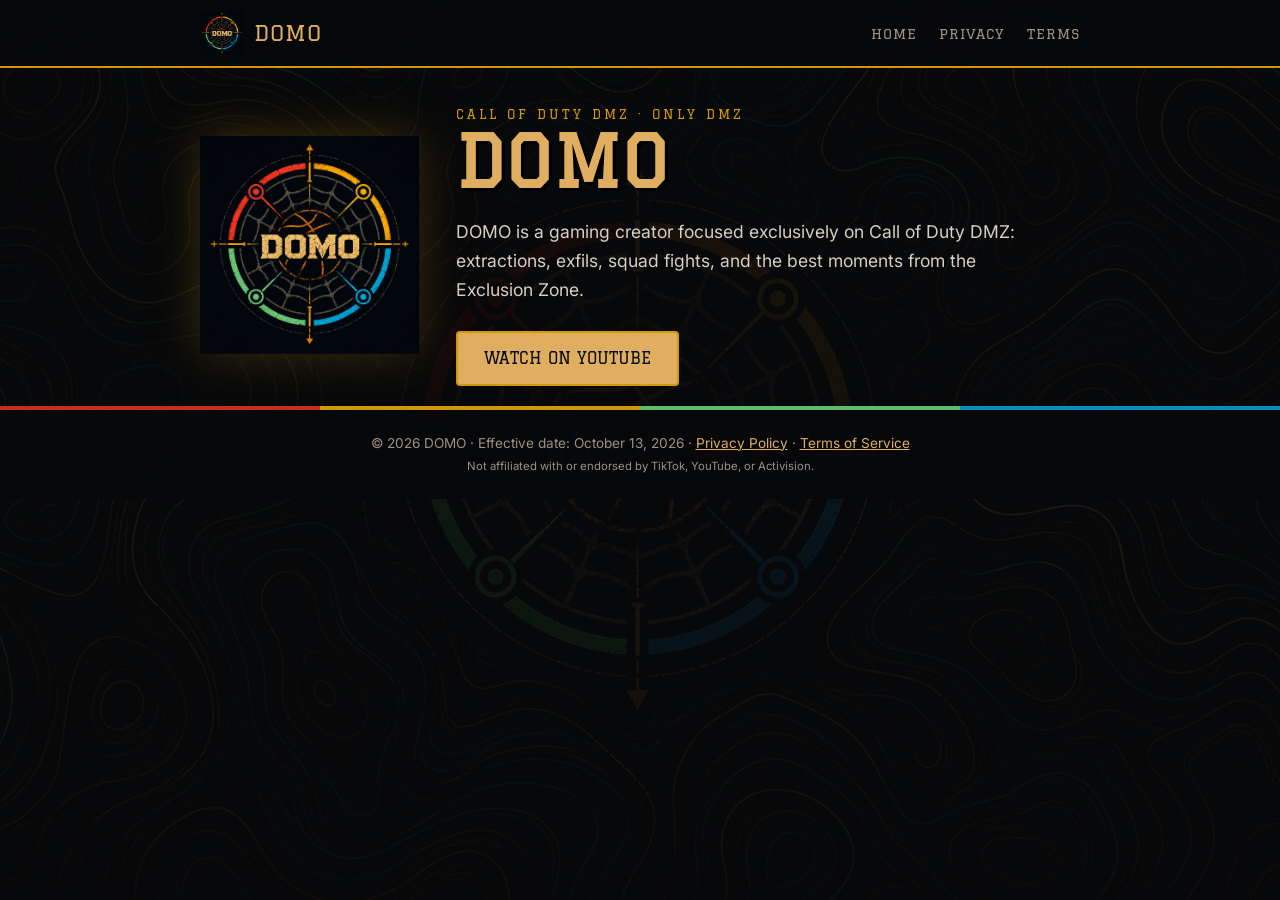
==== index.html @ fad08ee4 "DOMO site: home, privacy, terms" ====
<!DOCTYPE html><html lang="en"><head><meta charset="utf-8"><meta name="viewport" content="width=device-width,initial-scale=1"><title>Home | DOMO</title><link rel="icon" href="assets/favicon.png"><link rel="preconnect" href="https://fonts.googleapis.com"><link href="https://fonts.googleapis.com/css2?family=Graduate&family=Inter:wght@400;600;800&display=swap" rel="stylesheet"><link rel="stylesheet" href="style.css"></head><body><header><div class="wrap"><a class="brand" href="index.html"><img src="assets/domo-logo-128.png" alt="DOMO logo" width="44" height="44">DOMO</a><nav><a href="index.html">Home</a><a href="privacy.html">Privacy</a><a href="terms.html">Terms</a></nav></div></header><main class="wrap"><section class="hero"><img class="hero-logo" src="assets/domo-logo-512.png" alt="DOMO logo" width="220" height="218"><div><p class="tag">Call of Duty DMZ &middot; Only DMZ</p><h1>DOMO</h1><p class="lead">DOMO is a gaming creator focused exclusively on Call of Duty DMZ: extractions, exfils, squad fights, and the best moments from the Exclusion Zone.</p><a class="btn" href="https://www.youtube.com/@DOMO_fps" target="_blank" rel="noopener">Watch on YouTube</a></div></section>
</main><footer><div class="stripes"><i></i><i></i><i></i><i></i></div><div class="wrap">&copy; 2026 DOMO &middot; Effective date: October 13, 2026 &middot; <a href="privacy.html">Privacy Policy</a> &middot; <a href="terms.html">Terms of Service</a><br><small>Not affiliated with or endorsed by TikTok, YouTube, or Activision.</small></div></footer></body></html>
---- style.css ----
/* DOMO branding: palette sampled from domo-logo-small.png / banners */
:root{--bg:#07080a;--panel:#111316;--line:#26231d;--text:#ece6da;--muted:#9a9184;
--gold:#dfae60;--amber:#d29806;--red:#cb2d1d;--green:#5ebc6d;--blue:#018fbd;--teal:#3f8f8f}
*{box-sizing:border-box}
body{margin:0;color:var(--text);font:16px/1.65 Inter,system-ui,Segoe UI,Roboto,sans-serif;
background:linear-gradient(#07080ae6,#07080af2),url(assets/topo-bg.jpg) center/cover fixed,var(--bg)}
.wrap{max-width:920px;margin:0 auto;padding:0 20px}a{color:var(--gold)}a:hover{color:var(--amber)}
h1,h2,.brand,.btn,nav a,.tag{font-family:Graduate,Impact,"Arial Black",sans-serif}
header{border-bottom:2px solid var(--amber);background:#07080af0;position:sticky;top:0;z-index:5}
header .wrap{display:flex;justify-content:space-between;align-items:center;height:66px}
.brand{display:flex;align-items:center;gap:10px;font-size:1.35rem;color:var(--gold);text-decoration:none;letter-spacing:1px}
.brand span,h1 span{color:var(--blue)}
nav a{margin-left:22px;color:var(--muted);text-decoration:none;text-transform:uppercase;font-size:.85rem;letter-spacing:1px}nav a:hover{color:var(--gold)}
main{padding:36px 20px 60px}
.hero{display:flex;gap:36px;align-items:center;padding:36px 0 20px;flex-wrap:wrap}
.hero-logo{width:220px;height:auto;filter:drop-shadow(0 0 24px #d2980640)}
.hero>div{flex:1;min-width:280px}
.hero h1{font-size:clamp(2.6rem,7vw,4.4rem);margin:0;color:var(--gold);letter-spacing:2px;line-height:1.05;text-shadow:3px 3px 0 #000,0 0 0 var(--amber)}
.tag{color:var(--amber);text-transform:uppercase;letter-spacing:3px;font-size:.8rem;margin:0}
.lead{font-size:1.1rem;color:#d6cfc2;max-width:600px}
.btn{display:inline-block;margin-top:10px;padding:12px 26px;background:var(--gold);color:#07080a;text-decoration:none;border-radius:4px;text-transform:uppercase;border:2px solid var(--amber)}
.btn:hover{background:var(--amber);color:#07080a}
.card{background:#111316e8;border:1px solid var(--line);border-left:4px solid var(--blue);border-radius:6px;padding:24px 28px;margin-top:24px}
h1{color:var(--gold)}h2{font-size:1.1rem;color:var(--gold);letter-spacing:.5px}
.muted{color:var(--muted)}code{background:#07080a;color:var(--teal);padding:1px 6px;border-radius:4px}
.ph{background:#ffcc00;color:#000;padding:0 6px;border-radius:3px;font-weight:800}
.stripes{display:flex;height:4px}.stripes i{flex:1}
.stripes i:nth-child(1){background:var(--red)}.stripes i:nth-child(2){background:var(--amber)}.stripes i:nth-child(3){background:var(--green)}.stripes i:nth-child(4){background:var(--blue)}
footer{background:#07080af0;color:var(--muted);font-size:.85rem;text-align:center}footer .wrap{padding:22px 20px}
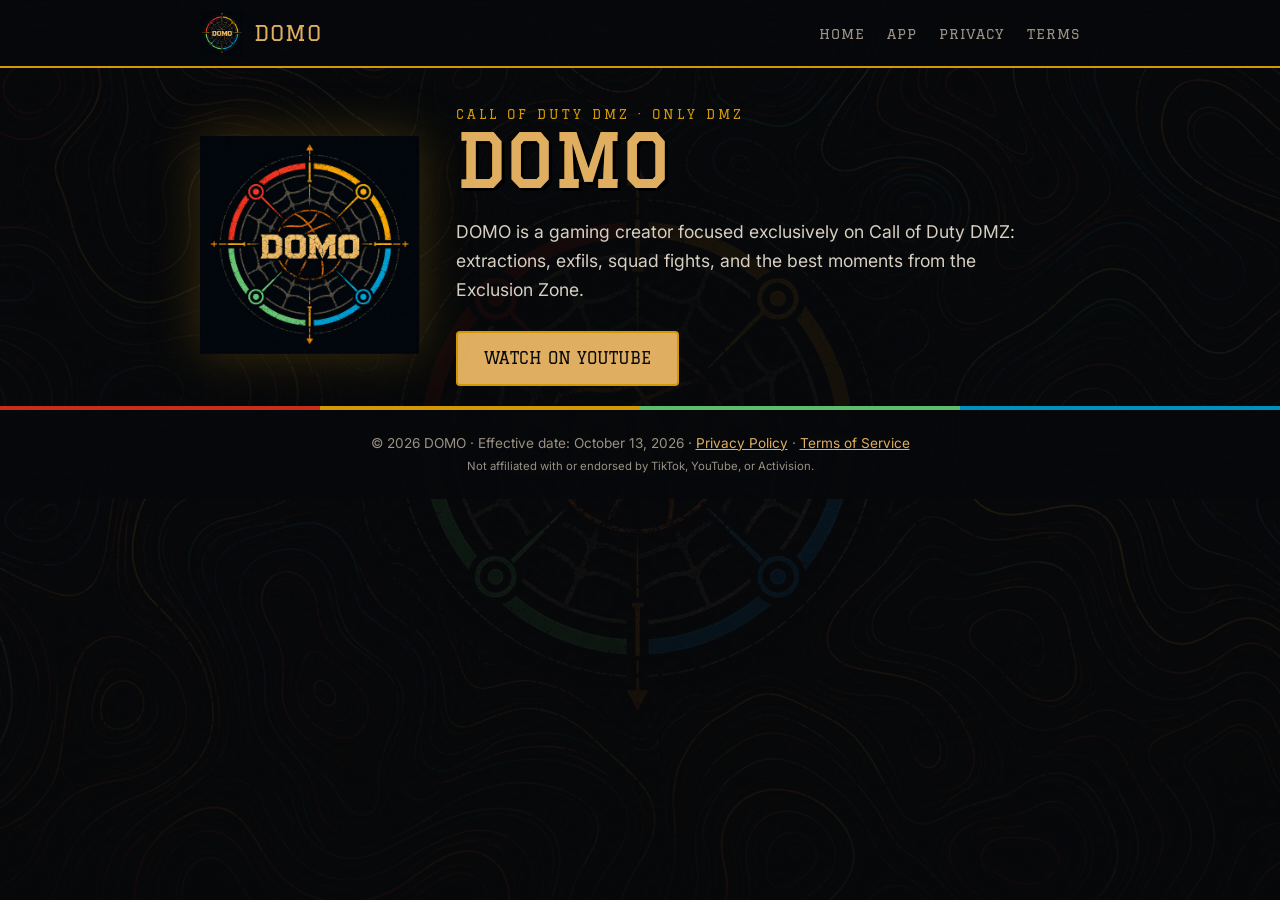
==== commit 97dff631: "Add upload-only TikTok demo app (app/callback), upload-only privacy & terms" ====
--- a/index.html
+++ b/index.html
@@ -1,2 +1,2 @@
-<!DOCTYPE html><html lang="en"><head><meta charset="utf-8"><meta name="viewport" content="width=device-width,initial-scale=1"><title>Home | DOMO</title><link rel="icon" href="assets/favicon.png"><link rel="preconnect" href="https://fonts.googleapis.com"><link href="https://fonts.googleapis.com/css2?family=Graduate&family=Inter:wght@400;600;800&display=swap" rel="stylesheet"><link rel="stylesheet" href="style.css"></head><body><header><div class="wrap"><a class="brand" href="index.html"><img src="assets/domo-logo-128.png" alt="DOMO logo" width="44" height="44">DOMO</a><nav><a href="index.html">Home</a><a href="privacy.html">Privacy</a><a href="terms.html">Terms</a></nav></div></header><main class="wrap"><section class="hero"><img class="hero-logo" src="assets/domo-logo-512.png" alt="DOMO logo" width="220" height="218"><div><p class="tag">Call of Duty DMZ &middot; Only DMZ</p><h1>DOMO</h1><p class="lead">DOMO is a gaming creator focused exclusively on Call of Duty DMZ: extractions, exfils, squad fights, and the best moments from the Exclusion Zone.</p><a class="btn" href="https://www.youtube.com/@DOMO_fps" target="_blank" rel="noopener">Watch on YouTube</a></div></section>
+<!DOCTYPE html><html lang="en"><head><meta charset="utf-8"><meta name="viewport" content="width=device-width,initial-scale=1"><title>Home | DOMO</title><link rel="icon" href="assets/favicon.png"><link rel="preconnect" href="https://fonts.googleapis.com"><link href="https://fonts.googleapis.com/css2?family=Graduate&family=Inter:wght@400;600;800&display=swap" rel="stylesheet"><link rel="stylesheet" href="style.css"></head><body><header><div class="wrap"><a class="brand" href="index.html"><img src="assets/domo-logo-128.png" alt="DOMO logo" width="44" height="44">DOMO</a><nav><a href="index.html">Home</a><a href="app.html">App</a><a href="privacy.html">Privacy</a><a href="terms.html">Terms</a></nav></div></header><main class="wrap"><section class="hero"><img class="hero-logo" src="assets/domo-logo-512.png" alt="DOMO logo" width="220" height="218"><div><p class="tag">Call of Duty DMZ &middot; Only DMZ</p><h1>DOMO</h1><p class="lead">DOMO is a gaming creator focused exclusively on Call of Duty DMZ: extractions, exfils, squad fights, and the best moments from the Exclusion Zone.</p><a class="btn" href="https://www.youtube.com/@DOMO_fps" target="_blank" rel="noopener">Watch on YouTube</a></div></section>
 </main><footer><div class="stripes"><i></i><i></i><i></i><i></i></div><div class="wrap">&copy; 2026 DOMO &middot; Effective date: October 13, 2026 &middot; <a href="privacy.html">Privacy Policy</a> &middot; <a href="terms.html">Terms of Service</a><br><small>Not affiliated with or endorsed by TikTok, YouTube, or Activision.</small></div></footer></body></html>
--- a/style.css
+++ b/style.css
@@ -27,3 +27,13 @@
 .stripes{display:flex;height:4px}.stripes i{flex:1}
 .stripes i:nth-child(1){background:var(--red)}.stripes i:nth-child(2){background:var(--amber)}.stripes i:nth-child(3){background:var(--green)}.stripes i:nth-child(4){background:var(--blue)}
 footer{background:#07080af0;color:var(--muted);font-size:.85rem;text-align:center}footer .wrap{padding:22px 20px}
+/* uploader */
+.hidden{display:none!important}
+button.btn{cursor:pointer;font-size:1rem}button.btn:disabled{opacity:.45;cursor:not-allowed}
+.btn.small{padding:6px 14px;font-size:.8rem;margin:0 0 0 auto}.btn.ghost{background:transparent;color:var(--gold)}
+.creator{display:flex;align-items:center;gap:14px;margin-bottom:8px}.creator img{border-radius:50%;border:2px solid var(--gold)}
+input[type=file]{color:var(--text);margin:8px 0}
+video{display:block;max-width:100%;max-height:420px;margin:12px 0;border:1px solid var(--line);border-radius:6px;background:#000}
+.notice{border:1px dashed var(--amber);padding:10px 14px;border-radius:6px;color:#e8dcc4}
+.progress{height:8px;background:#222;border-radius:4px;overflow:hidden;margin-top:14px}#bar{height:100%;width:0;background:var(--blue);transition:width .3s}
+.status{color:var(--gold);min-height:1.4em}
